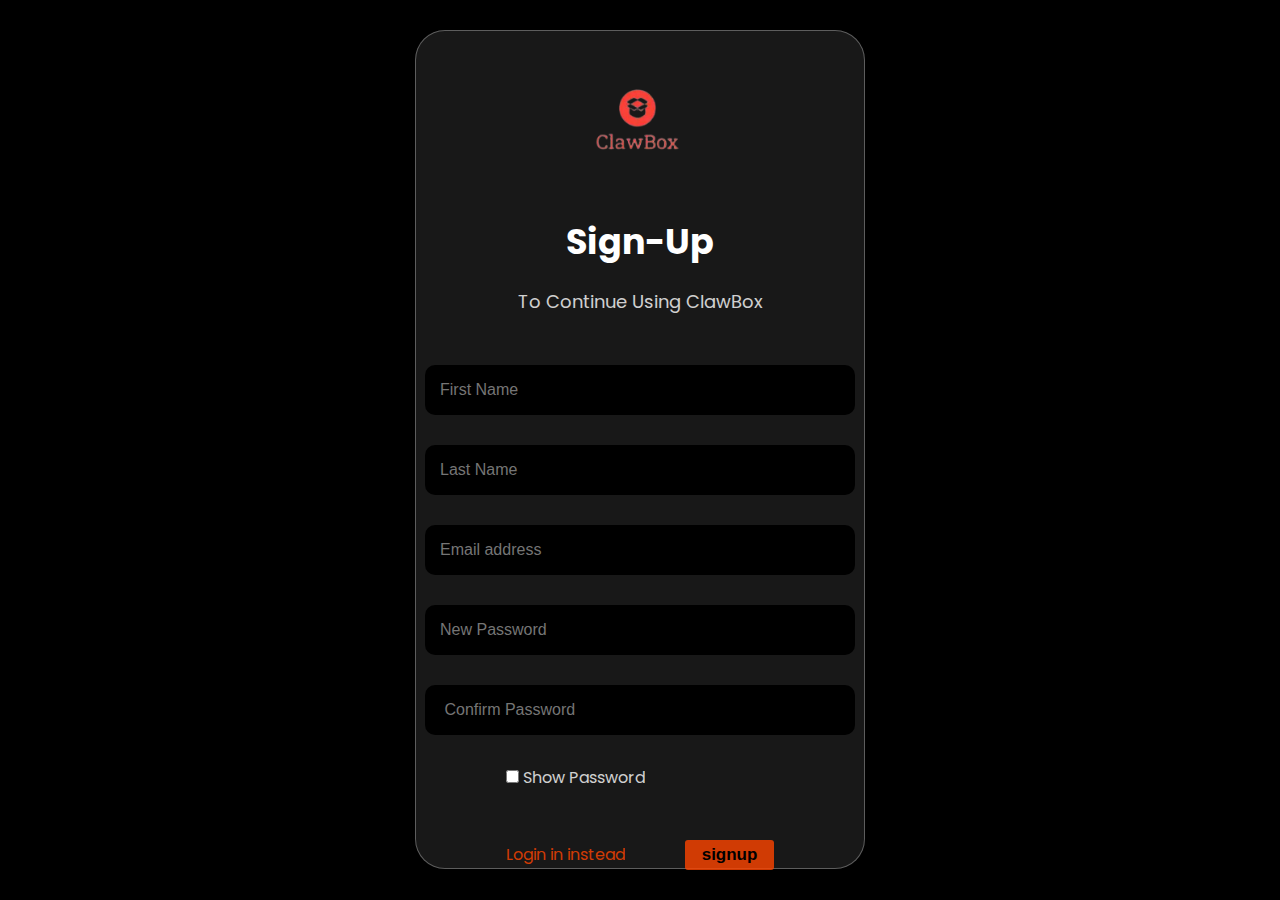
==== html/signup.html @ edef8ca8 "Add files via upload" ====
<!DOCTYPE html>
<html lang="en">
<head>
    <meta charset="UTF-8">
    <meta name="viewport" content="width=device-width, initial-scale=1.0">
    <title>ClawBox</title>
    <link rel="stylesheet" href="../css/signup.css">
</head>
<body>
    <div class="container">
        <div class="heading">
            <div class="logo"><img src="../images/logo.png" alt=""></div>
            <p class="sign-title">Sign-Up</p>
            <p class="sign-msg">To Continue Using ClawBox</p>
        </div>
        <form action="" class="signup-form">
            <div class="inp-first-name">
                <input type="text" placeholder="First Name">
            </div>

            <div class="inp-last-name">
                <input type="text" placeholder="Last Name">
            </div>

            <div class="inp-mail">
                <input type="text" placeholder="Email address">
            </div>

            <div class="new-inp-password">
                <input type="password" placeholder="New Password">
            </div>

            <div class="conf-inp-password">
                <input type="password" placeholder=" Confirm Password">
            </div>

            <div class="pass-features">
                <div class="show-pass">
                    <input type="checkbox" name="showpass" class="show-password">
                    <label for="showpass">Show Password</label>
                </div>
            </div>
            <div class="links">
                <div class="switch">
                    <a href="login.html">Login in instead</a>
                </div>
                <div class="sign-submit">
                    <a href=""><button type="submit">signup</button></a>
                </div>
            </div>
        </form>
    </div>
</body>
</html>
---- css/signup.css ----
@import url('https://fonts.googleapis.com/css2?family=Poppins:wght@300&display=swap');

* {
    margin: 0;
    padding: 0;
}
body {
    margin: 0;
    padding: 0; 
    background-color:rgb(0, 0, 0);
    font-family: 'Poppins', sans-serif;
}
.container{
    width: 35%;
    height: 93vh;
    background-color: rgb(24, 24, 24);
    margin: auto;
    border-radius: 30px;
    margin-top: 30px;
    border: 1px solid rgba(255, 255, 255,0.3);
    /* border: 1px solid orangered; */
}
.heading{
    display: flex;
    flex-direction: column;
    justify-content: center;
    align-items: center;
}
.logo img{
    width: 200px;
}
.heading .sign-title{
    color: white;
    font-size: 35px;
    font-weight: bold;
}
.heading .sign-msg{
    color: white;
    opacity: 0.8;
    margin-top:20px;
    font-size: 18px;
}
.signup-form{
    width: 60%;
    margin: auto;
    display: flex;
    flex-direction: column;
    gap: 30px;
    justify-content: center;
    align-items: center;
    margin-top:50px ;
}
.inp-first-name input{
    width: 400px;
    height: 40px;
    border-radius: 10px;
    background-color: black;
    color: white;
    outline: none;
    border: none;
    font-size: 16px;
    padding: 5px 15px;
}
.inp-last-name input{
    width: 400px;
    height: 40px;
    border-radius: 10px;
    background-color: black;
    color: white;
    outline: none;
    border: none;
    font-size: 16px;
    padding: 5px 15px;
}
.inp-mail input{
    width: 400px;
    height: 40px;
    border-radius: 10px;
    background-color: black;
    color: white;
    outline: none;
    border: none;
    font-size: 16px;
    padding: 5px 15px;
}
.new-inp-password input{
    width: 400px;
    height: 40px;
    border-radius: 10px;
    background-color: black;
    color: white;
    outline: none;
    border: none;
    font-size: 16px;
    padding: 5px 15px;
}
.conf-inp-password input{
    width: 400px;
    height: 40px;
    border-radius: 10px;
    background-color: black;
    color: white;
    outline: none;
    border: none;
    font-size: 16px;
    padding: 5px 15px;
}
.pass-features{
    width: 100%;
    display: flex;
    justify-content: space-between;
    align-items: center;
}
.links{
    width: 100%;
    display: flex;
    margin-top: 20px;
    justify-content: space-between;
    align-items: center;
}
.show-pass label{
    color: white;
    opacity: 0.8;
}
.switch a{
    text-decoration: none;
    color: orangered;
    opacity: 0.8;
}
.sign-submit a button{
    font-size: 17px;
    font-weight: bold;
    color: black;
    border: none;
    border-radius: 3px;
    background-color: rgba(255, 69, 0,0.8);
    padding: 5px 17px;
}
@media screen and (width<=768px){
    .container{
        width: 90%;
        height: 90vh;
        border: 1px solid rgba(255, 255, 255,0.2);
        margin:auto;
        margin-top: 40px;
        box-shadow: none;
        /* border: 1px solid orangered; */
    }
    .logo img{
        width: 150px;
    }
    .heading .sign-title{
        color: white;
        font-size: 25px;
        font-weight: bold;
    }
    .heading .sign-msg{
        margin-top:15px;
        font-size: 13px;
    }
    .signup-form{
        width: 85%;
        margin: auto;
        display: flex;
        flex-direction: column;
        gap: 20px;
        justify-content: center;
        align-items: center;
        margin-top:50px ;
    }
    .inp-first-name input{
        width: 270px;
        height: 40px;
    }
    .inp-last-name input{
        width: 270px;
        height: 40px;
    }
    .inp-mail input{
        width: 270px;
        height: 40px;
    }
    .new-inp-password input{
        width: 270px;
        height: 40px;
    }
    .conf-inp-password input{
        width: 270px;
        height: 40px;
    }
    .show-pass label{
        font-size: 13px;
    }
    .forget-link a{
        font-size: 13px;
    }
    .new-account a{
        font-size: 13px;
    }
    .links{
        margin-top: 40px;
    }
    .log-submit a button{
        font-size: 15px;
        padding: 5px 17px;
    }
}
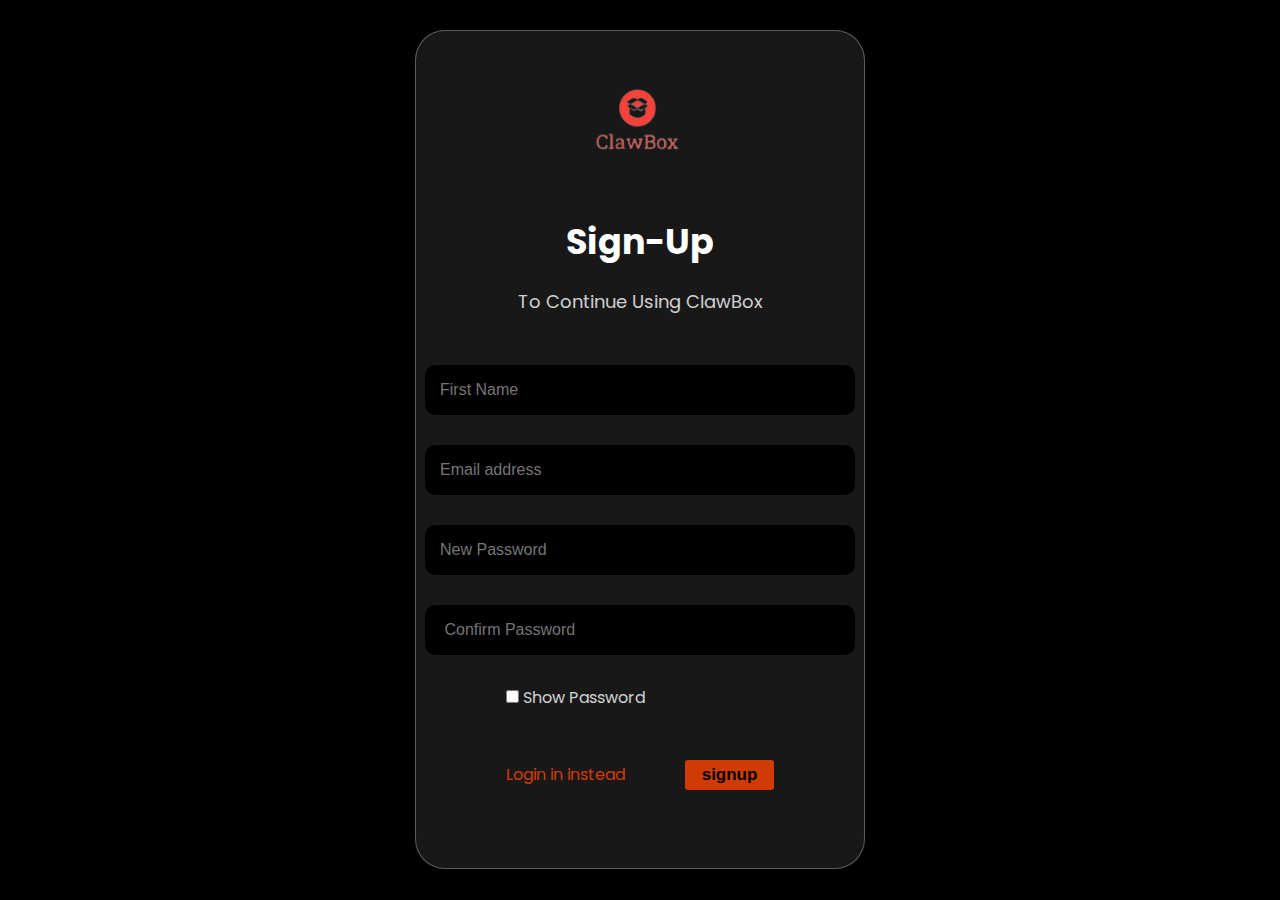
==== commit 52fc3412: "put id for javascript and added error msg div" ====
--- a/html/signup.html
+++ b/html/signup.html
@@ -14,24 +14,24 @@
             <p class="sign-msg">To Continue Using ClawBox</p>
         </div>
         <form action="" class="signup-form">
-            <div class="inp-first-name">
-                <input type="text" placeholder="First Name">
+            <div class="input-group inp-first-name">
+                <input type="text" placeholder="First Name" id="username">
+                <div class="error"></div>
             </div>
 
-            <div class="inp-last-name">
-                <input type="text" placeholder="Last Name">
+            <div class="input-group inp-mail">
+                <input type="text" placeholder="Email address" id="mail">
+                <div class="error"></div>
             </div>
 
-            <div class="inp-mail">
-                <input type="text" placeholder="Email address">
+            <div class="input-group new-inp-password">
+                <input type="password" placeholder="New Password" id="password">
+                <div class="error"></div>
             </div>
 
-            <div class="new-inp-password">
-                <input type="password" placeholder="New Password">
-            </div>
-
-            <div class="conf-inp-password">
-                <input type="password" placeholder=" Confirm Password">
+            <div class="input-group conf-inp-password">
+                <input type="password" placeholder=" Confirm Password" id="cpassword">
+                <div class="error"></div>
             </div>
 
             <div class="pass-features">
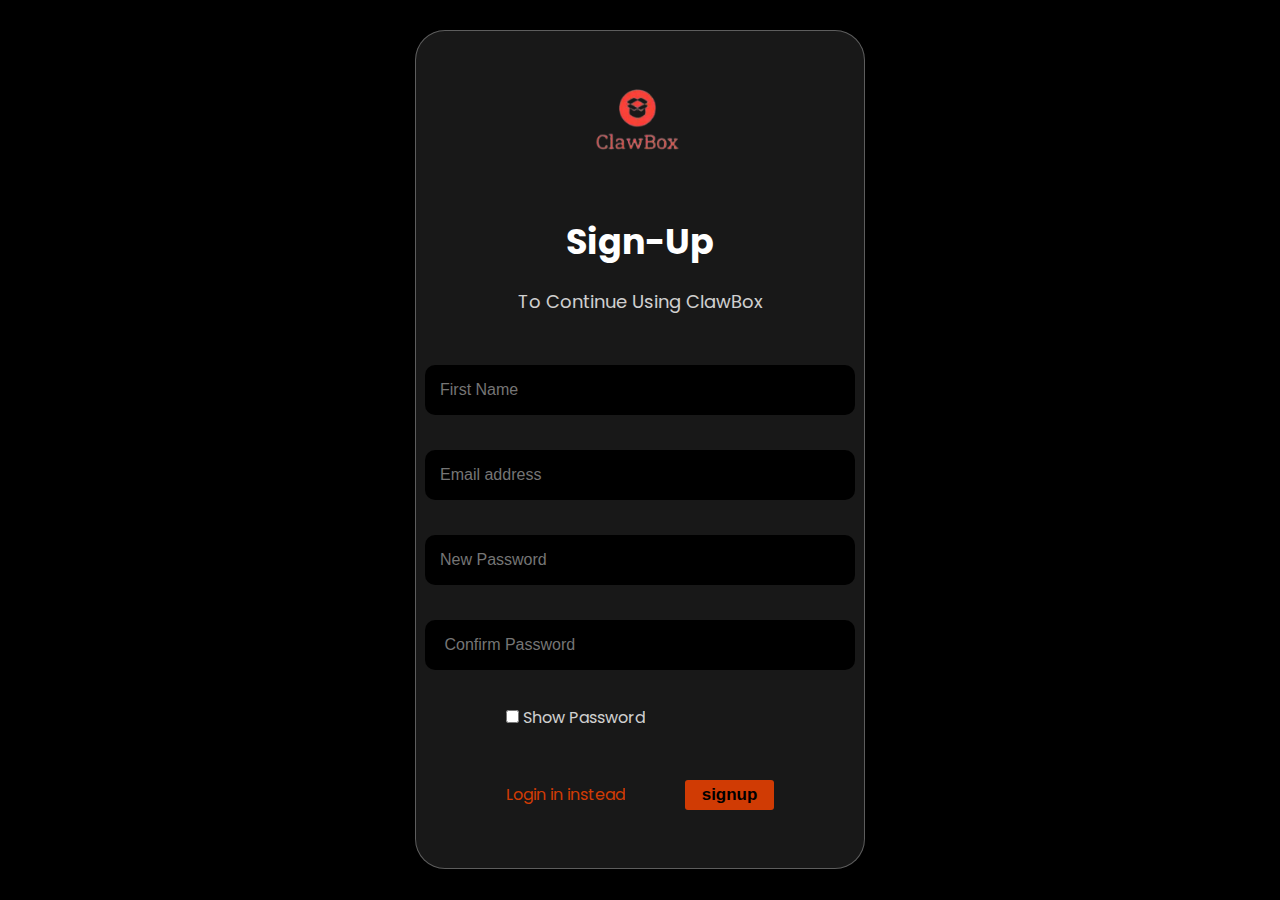
==== commit 0d294f17: "tested" ====
--- a/html/signup.html
+++ b/html/signup.html
@@ -5,6 +5,7 @@
     <meta name="viewport" content="width=device-width, initial-scale=1.0">
     <title>ClawBox</title>
     <link rel="stylesheet" href="../css/signup.css">
+    <script src="../signup.js"></script>
 </head>
 <body>
     <div class="container">
@@ -36,7 +37,7 @@
 
             <div class="pass-features">
                 <div class="show-pass">
-                    <input type="checkbox" name="showpass" class="show-password">
+                    <input type="checkbox" id="toggle-password" class="show-password">
                     <label for="showpass">Show Password</label>
                 </div>
             </div>
--- a/css/signup.css
+++ b/css/signup.css
@@ -136,6 +136,19 @@
     background-color: rgba(255, 69, 0,0.8);
     padding: 5px 17px;
 }
+.input-group .error{
+    color:rgb(242, 18, 18);
+    font-size:15px;
+    margin-top: 5px;
+}
+
+.input-group.success input{
+    border-color: #0cc477;
+}
+
+.input-group.error input{
+    border-color:rgb(206, 67, 67);
+}
 @media screen and (width<=768px){
     .container{
         width: 90%;
